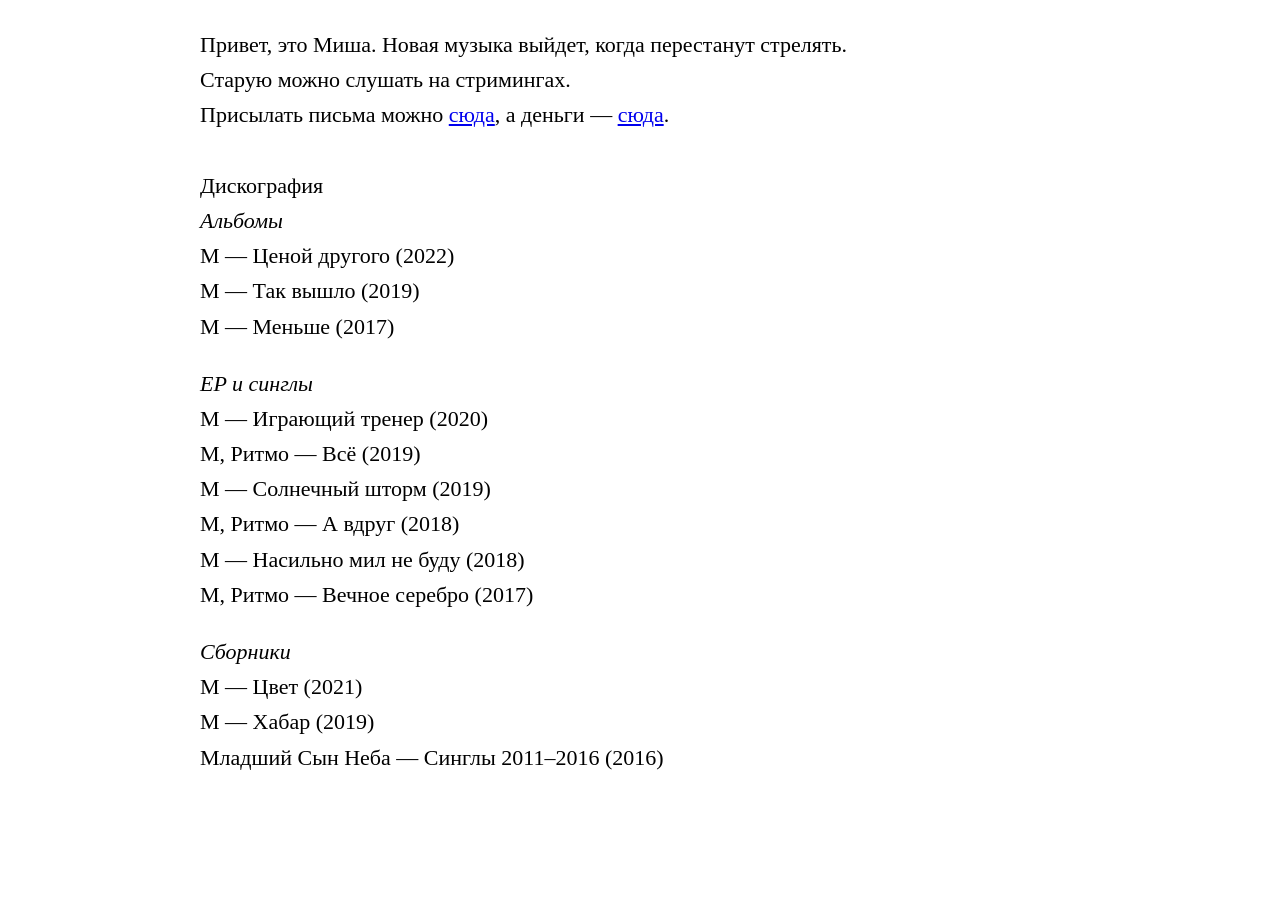
==== index.html @ fc7edf95 "Update index.html" ====
<!doctype html>
<html>
<head>
<link rel="icon" href="/favicon.ico" type="image/x-icon">
<link rel="shortcut icon" href="/favicon.ico" type="image/x-icon">
<meta name="viewport" content="width=device-width, initial-scale=1.0">
<meta charset="utf-8">
<title>М</title>
<meta name="viewport" content="width=device-width, initial-scale=1.0">
<link rel="stylesheet" href="style.css">
</head>
<body>
<p>
Привет, это Миша. Новая музыка выйдет, когда перестанут стрелять.<br/>
Старую можно слушать на стримингах.<br/>
Присылать письма можно <a href="mailto:test@test.test" class="email-link">сюда</a>, а деньги — <a href="https://tips.yandex.ru/guest/payment/5730560">сюда</a>.<br/><br/>
Дискография<br/>  
<i>Альбомы</i><br/>
М — Ценой другого (2022)<br/>
М — Так вышло (2019)<br/>
М — Меньше (2017)
</p>
<p>
<i>EP и синглы</i><br/>
М — Играющий тренер (2020)<br/>
М, Ритмо — Всё (2019)<br/>
М — Солнечный шторм (2019)<br/>
М, Ритмо — А вдруг (2018)<br/>
М — Насильно мил не буду (2018)<br/>
М, Ритмо — Вечное серебро (2017)<br/>
</p>
<p>
<i>Сборники</i><br/>
М — Цвет (2021)<br/>
М — Хабар (2019)<br/>
Младший Сын Неба — Синглы 2011–2016 (2016)  
</p> 
</body>
</html>
---- style.css ----
header {
    text-align: center;          /* Центрируем текст в header */
}

body {
  max-width: 40em;
  margin: 0 auto;
  padding: 5px;
  font-family: Georgia, serif;
  font-size: 22px;
  line-height: 1.6em;
  color: black;
}
h1, h2, h3 {
  font-family: sans-serif;
  font-weight: normal;
}

section {
  width: 90%;
  margin: 0 auto; /* Center the section */
}

img {
  max-width: 100%;
  height: auto;
}

nav a:hover {
    text-decoration: underline;  /* Подчеркивание при наведении */
}

@media screen and (max-width: 600px) {
  body {
      background-color: white;
      font-size: 16px;
      line-height: 1.4;
  }

  nav ul, nav ul li {
      width: 100%;
      text-align: left;
  }

  section, footer {
      padding: 15px;
  }
}

@media screen and (max-width: 600px) {
  .column {
      width: 100%;
      display: block;
  }
}
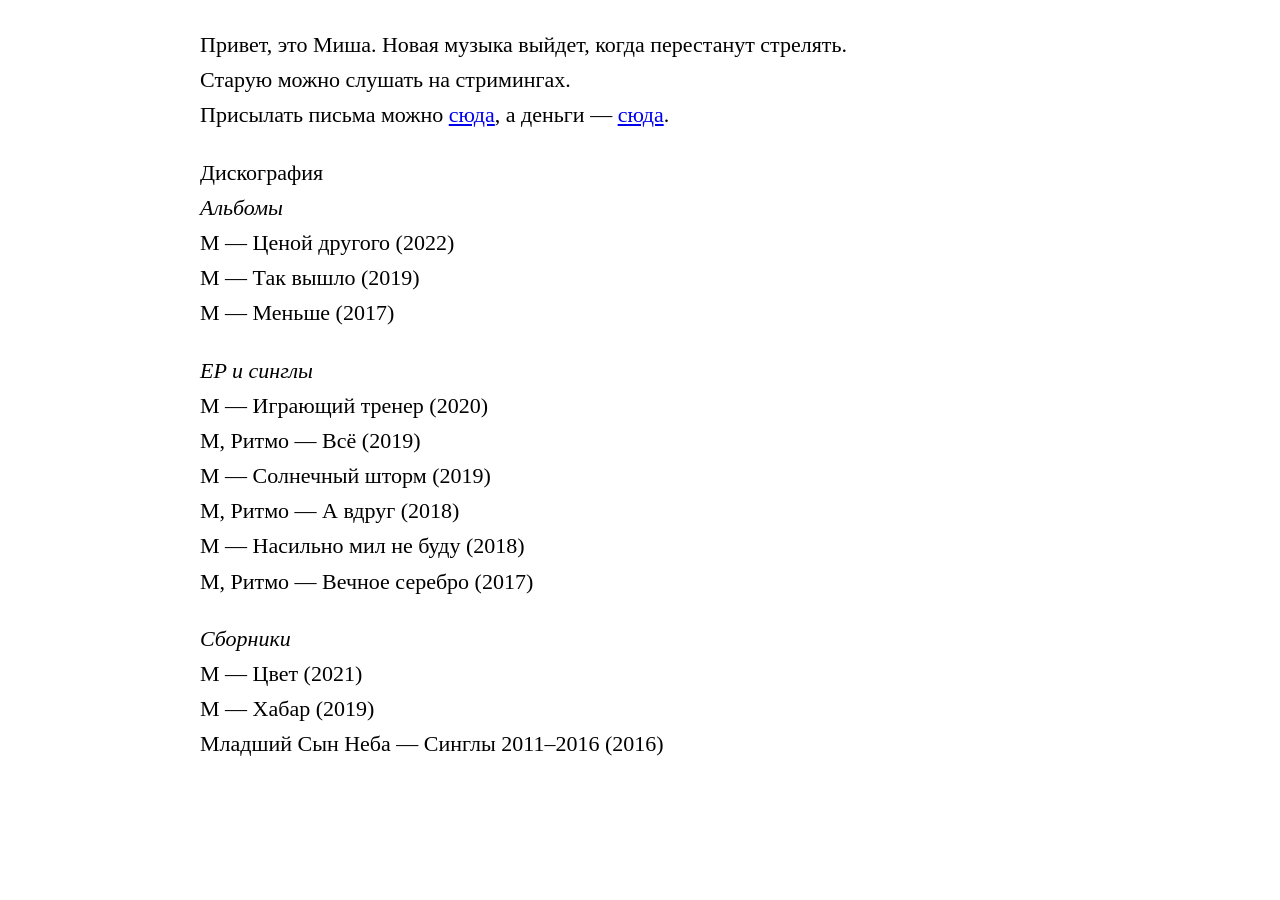
==== commit e2763a1b: "Update index.html" ====
--- a/index.html
+++ b/index.html
@@ -13,7 +13,9 @@
 <p>
 Привет, это Миша. Новая музыка выйдет, когда перестанут стрелять.<br/>
 Старую можно слушать на стримингах.<br/>
-Присылать письма можно <a href="mailto:test@test.test" class="email-link">сюда</a>, а деньги — <a href="https://tips.yandex.ru/guest/payment/5730560">сюда</a>.<br/><br/>
+Присылать письма можно <a href="mailto:test@test.test" class="email-link">сюда</a>, а деньги — <a href="https://tips.yandex.ru/guest/payment/5730560">сюда</a>.
+</p>
+<p>
 Дискография<br/>  
 <i>Альбомы</i><br/>
 М — Ценой другого (2022)<br/>
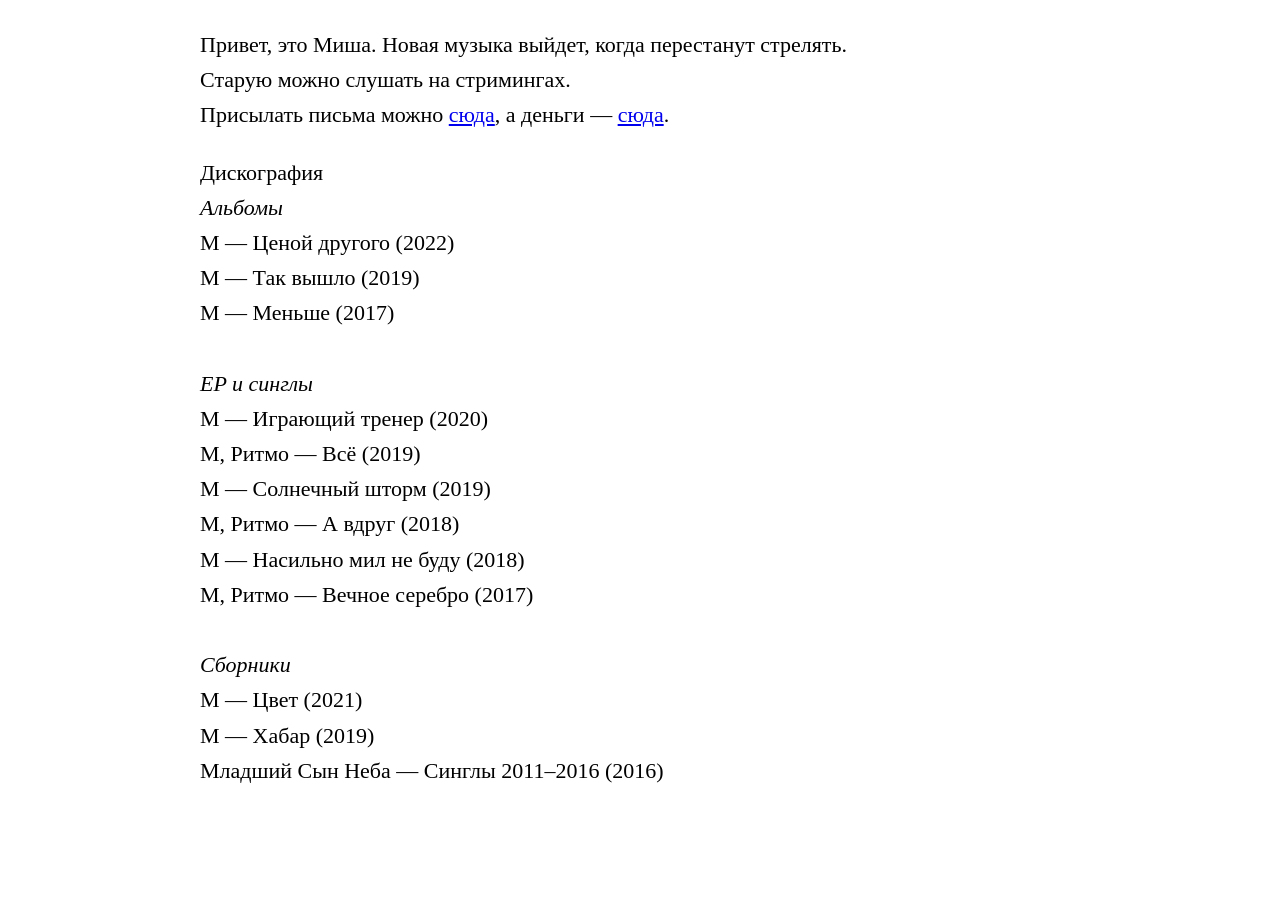
==== commit 62f685e3: "Update index.html" ====
--- a/index.html
+++ b/index.html
@@ -20,18 +20,14 @@
 <i>Альбомы</i><br/>
 М — Ценой другого (2022)<br/>
 М — Так вышло (2019)<br/>
-М — Меньше (2017)
-</p>
-<p>
+М — Меньше (2017)<br/><br/>
 <i>EP и синглы</i><br/>
 М — Играющий тренер (2020)<br/>
 М, Ритмо — Всё (2019)<br/>
 М — Солнечный шторм (2019)<br/>
 М, Ритмо — А вдруг (2018)<br/>
 М — Насильно мил не буду (2018)<br/>
-М, Ритмо — Вечное серебро (2017)<br/>
-</p>
-<p>
+М, Ритмо — Вечное серебро (2017)<br/><br/>
 <i>Сборники</i><br/>
 М — Цвет (2021)<br/>
 М — Хабар (2019)<br/>
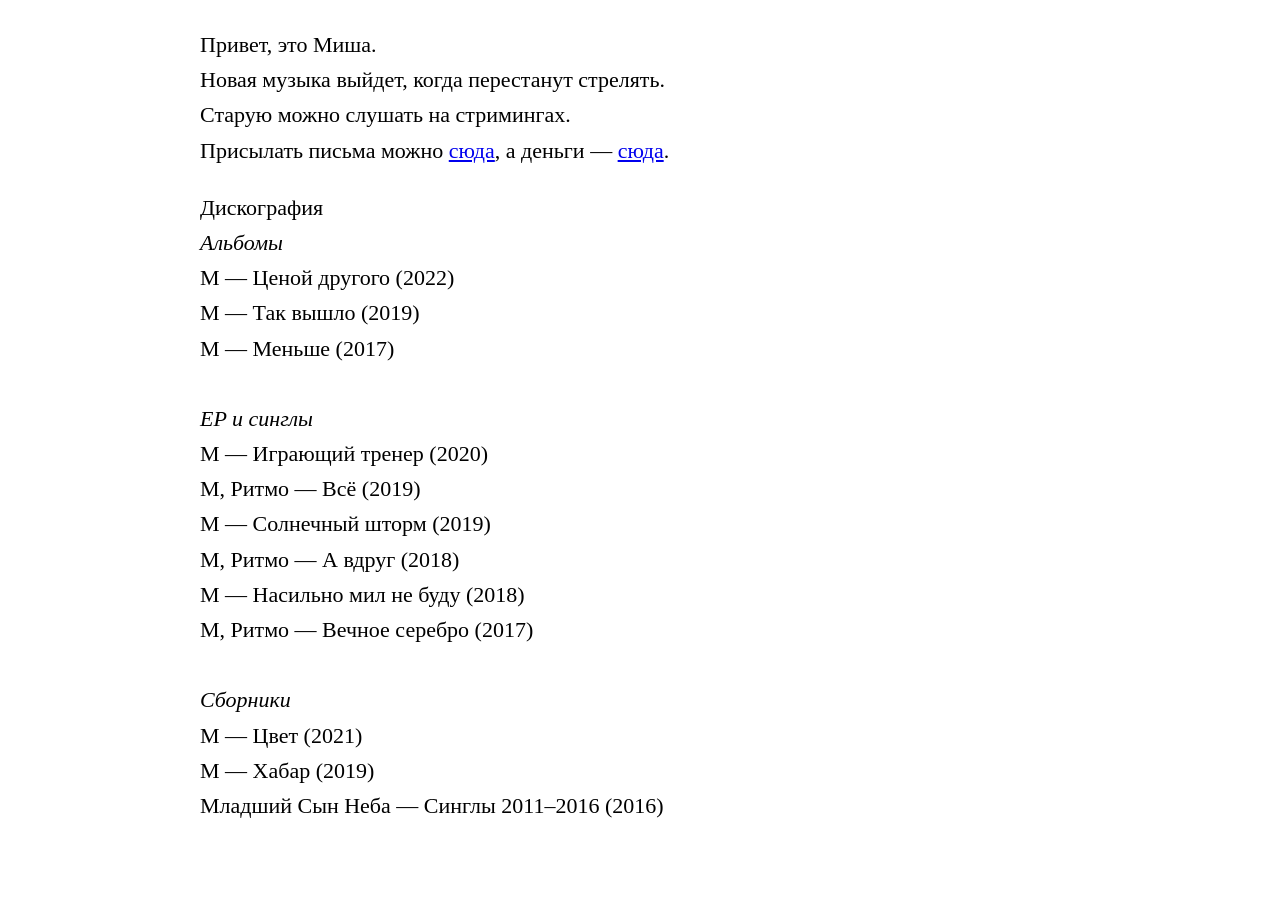
==== commit e4b087d0: "Update index.html" ====
--- a/index.html
+++ b/index.html
@@ -11,7 +11,8 @@
 </head>
 <body>
 <p>
-Привет, это Миша. Новая музыка выйдет, когда перестанут стрелять.<br/>
+Привет, это Миша.<br/>
+Новая музыка выйдет, когда перестанут стрелять.<br/>
 Старую можно слушать на стримингах.<br/>
 Присылать письма можно <a href="mailto:test@test.test" class="email-link">сюда</a>, а деньги — <a href="https://tips.yandex.ru/guest/payment/5730560">сюда</a>.
 </p>
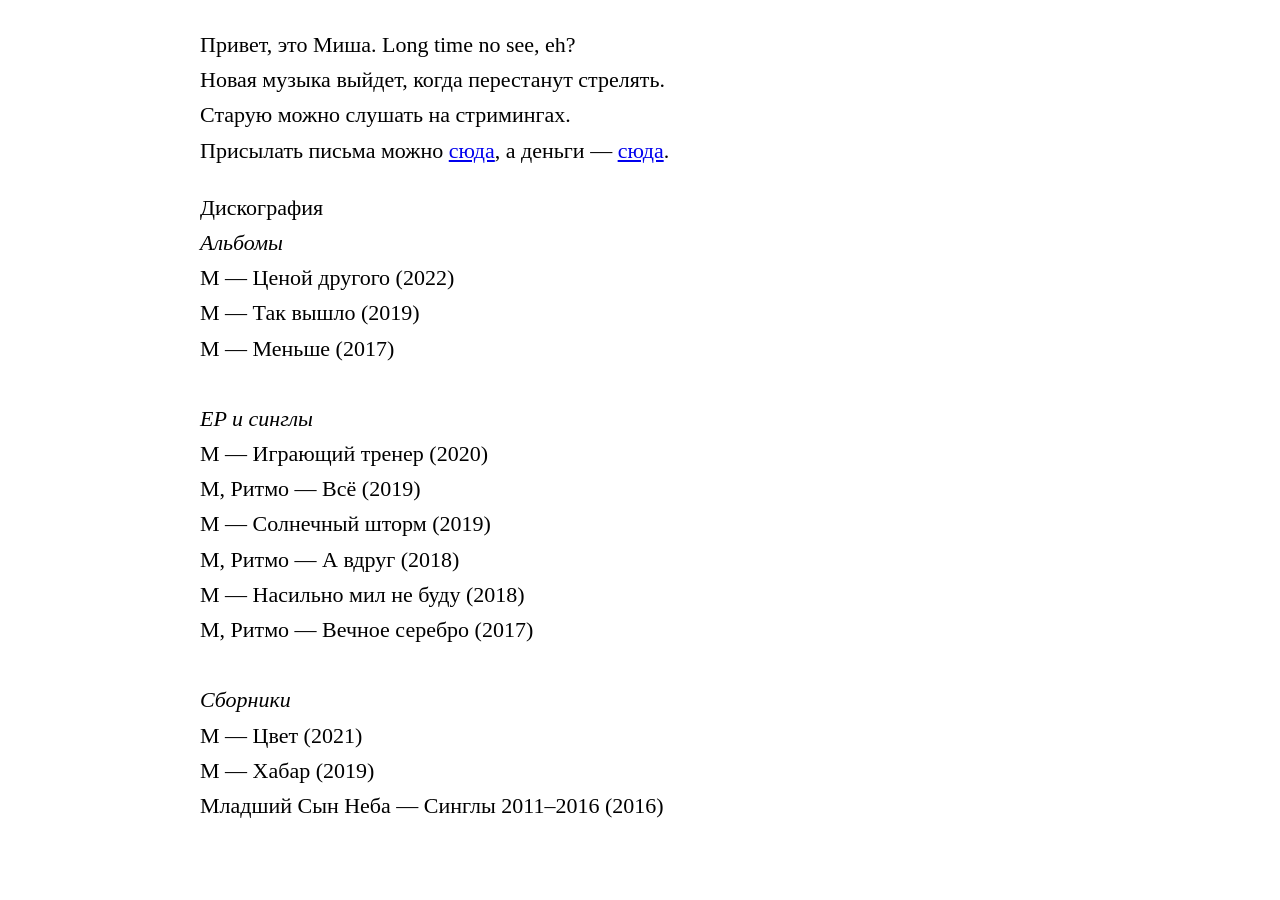
==== commit c619861c: "Update index.html" ====
--- a/index.html
+++ b/index.html
@@ -11,7 +11,7 @@
 </head>
 <body>
 <p>
-Привет, это Миша.<br/>
+Привет, это Миша. Long time no see, eh?<br/>
 Новая музыка выйдет, когда перестанут стрелять.<br/>
 Старую можно слушать на стримингах.<br/>
 Присылать письма можно <a href="mailto:test@test.test" class="email-link">сюда</a>, а деньги — <a href="https://tips.yandex.ru/guest/payment/5730560">сюда</a>.
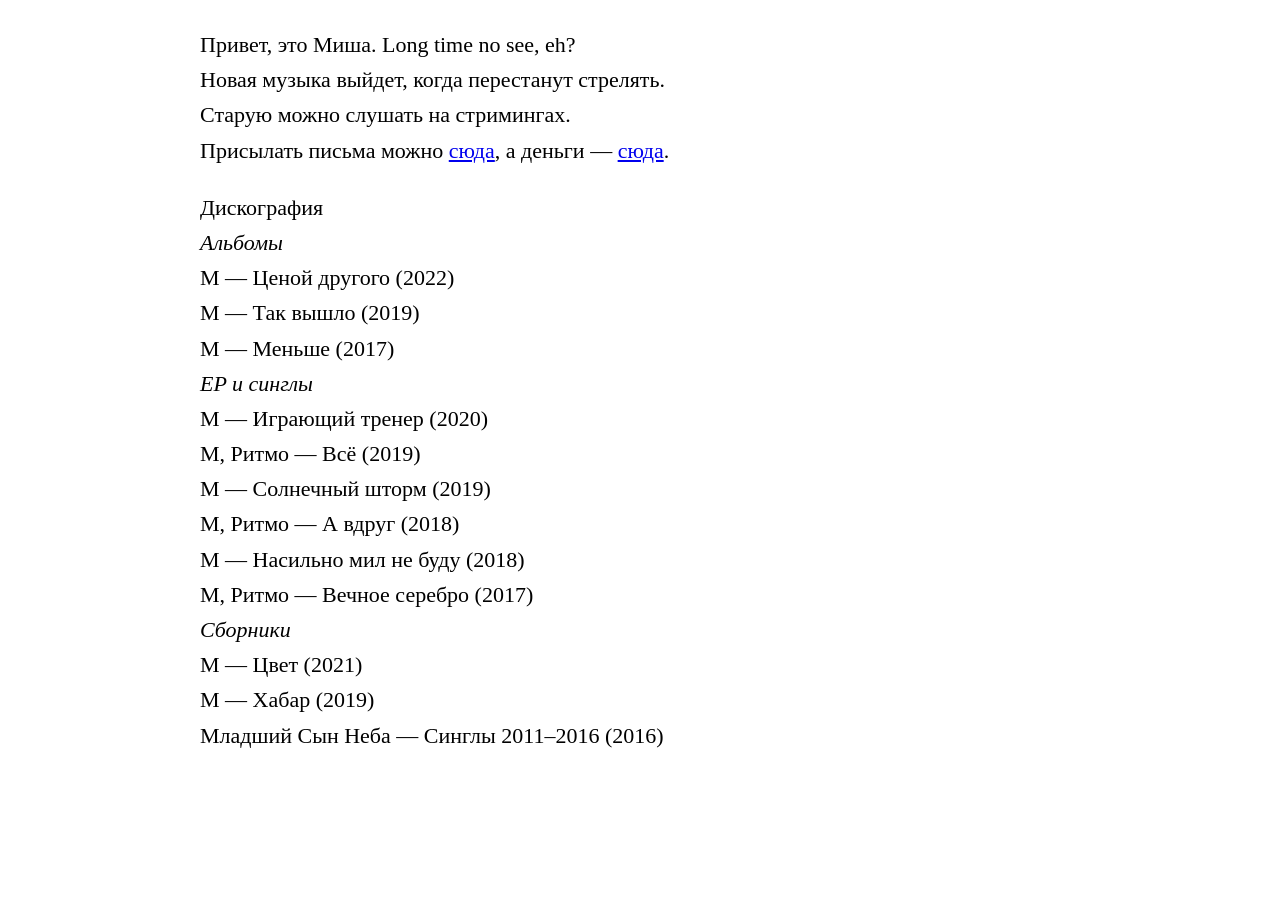
==== commit 31ae3a4b: "Update index.html" ====
--- a/index.html
+++ b/index.html
@@ -21,14 +21,14 @@
 <i>Альбомы</i><br/>
 М — Ценой другого (2022)<br/>
 М — Так вышло (2019)<br/>
-М — Меньше (2017)<br/><br/>
+М — Меньше (2017)<br/>
 <i>EP и синглы</i><br/>
 М — Играющий тренер (2020)<br/>
 М, Ритмо — Всё (2019)<br/>
 М — Солнечный шторм (2019)<br/>
 М, Ритмо — А вдруг (2018)<br/>
 М — Насильно мил не буду (2018)<br/>
-М, Ритмо — Вечное серебро (2017)<br/><br/>
+М, Ритмо — Вечное серебро (2017)<br/>
 <i>Сборники</i><br/>
 М — Цвет (2021)<br/>
 М — Хабар (2019)<br/>
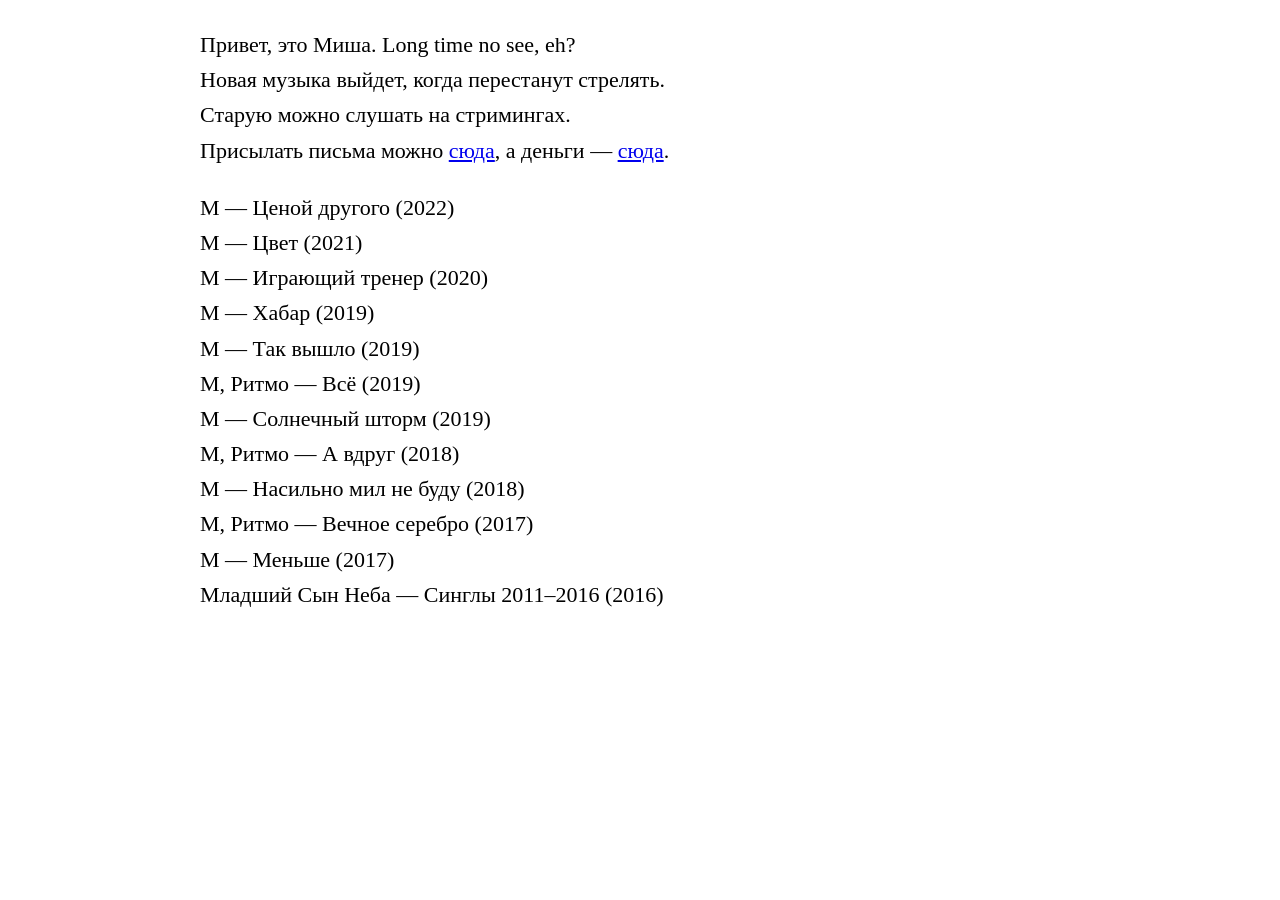
==== commit 7f813485: "Update index.html" ====
--- a/index.html
+++ b/index.html
@@ -17,21 +17,17 @@
 Присылать письма можно <a href="mailto:test@test.test" class="email-link">сюда</a>, а деньги — <a href="https://tips.yandex.ru/guest/payment/5730560">сюда</a>.
 </p>
 <p>
-Дискография<br/>  
-<i>Альбомы</i><br/>
 М — Ценой другого (2022)<br/>
+М — Цвет (2021)<br/>
+М — Играющий тренер (2020)<br/>
+М — Хабар (2019)<br/>
 М — Так вышло (2019)<br/>
-М — Меньше (2017)<br/>
-<i>EP и синглы</i><br/>
-М — Играющий тренер (2020)<br/>
 М, Ритмо — Всё (2019)<br/>
 М — Солнечный шторм (2019)<br/>
 М, Ритмо — А вдруг (2018)<br/>
 М — Насильно мил не буду (2018)<br/>
 М, Ритмо — Вечное серебро (2017)<br/>
-<i>Сборники</i><br/>
-М — Цвет (2021)<br/>
-М — Хабар (2019)<br/>
+М — Меньше (2017)<br/>
 Младший Сын Неба — Синглы 2011–2016 (2016)  
 </p> 
 </body>
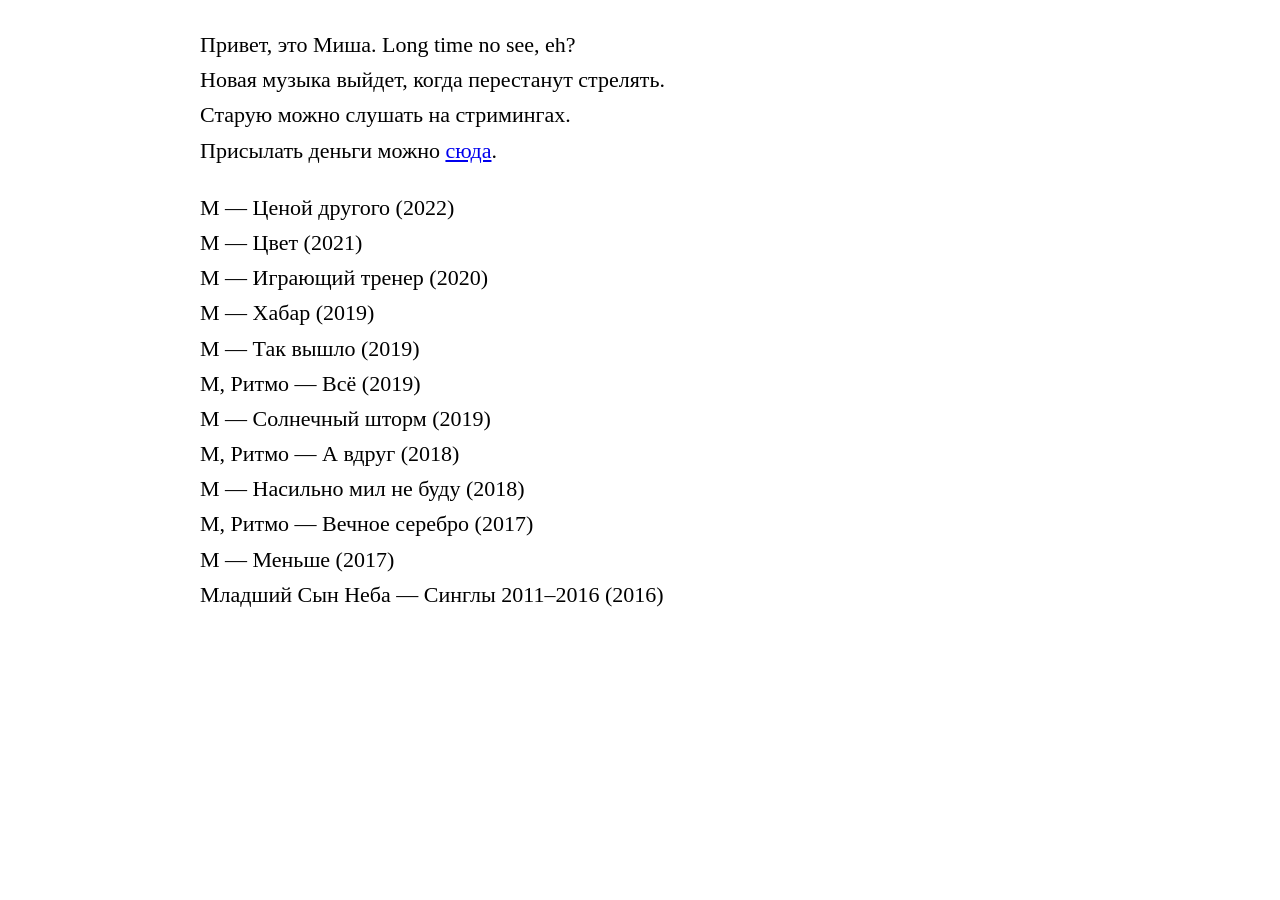
==== commit a98a393a: "Update index.html" ====
--- a/index.html
+++ b/index.html
@@ -14,7 +14,7 @@
 Привет, это Миша. Long time no see, eh?<br/>
 Новая музыка выйдет, когда перестанут стрелять.<br/>
 Старую можно слушать на стримингах.<br/>
-Присылать письма можно <a href="mailto:test@test.test" class="email-link">сюда</a>, а деньги — <a href="https://tips.yandex.ru/guest/payment/5730560">сюда</a>.
+Присылать деньги можно <a href="https://tips.yandex.ru/guest/payment/5730560">сюда</a>.
 </p>
 <p>
 М — Ценой другого (2022)<br/>
